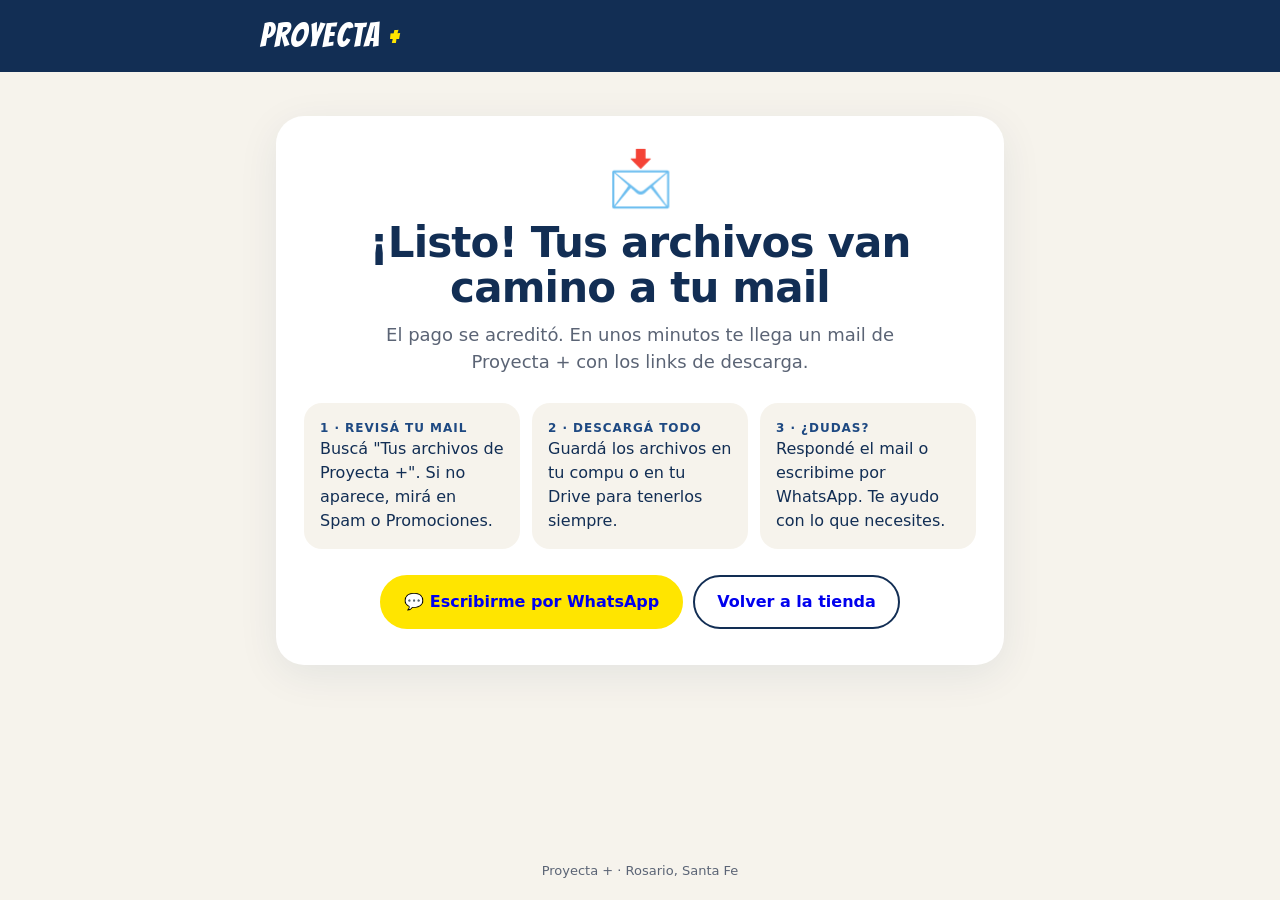
==== gracias.html @ eccf48f8 "Pago automático con Mercado Pago y entrega de links por mail Se activa solo cuando están MP_ACCESS_T" ====
<!doctype html>
<html lang="es-AR"><head><meta charset="utf-8"><meta name="viewport" content="width=device-width,initial-scale=1">
<title>¡Gracias por tu compra! · Proyecta +</title>
<meta name="robots" content="noindex">
<link rel="icon" type="image/png" href="https://www.proyectamas.com.ar/assets/icon/favicon-192.png">
<link rel="preconnect" href="https://fonts.googleapis.com"><link rel="preconnect" href="https://fonts.gstatic.com" crossorigin><link href="https://fonts.googleapis.com/css2?family=Bangers&display=swap" rel="stylesheet">
<style>
:root{--ink:#122e54;--blue:#1e4982;--yellow:#ffe500;--paper:#f6f3ec;--muted:#5b6475}
*{box-sizing:border-box;margin:0}body{background:var(--paper);color:var(--ink);font-family:system-ui,-apple-system,"Segoe UI",Roboto,Arial,sans-serif;line-height:1.5;min-height:100vh;display:flex;flex-direction:column}
header{background:var(--ink);color:#fff;padding:18px 16px}header .w{max-width:760px;margin:auto}
.logo{font-family:"Bangers",cursive;letter-spacing:.04em;font-size:34px;line-height:1;text-decoration:none;color:#fff}.logo span{color:var(--yellow)}
main{flex:1;max-width:760px;width:100%;margin:auto;padding:44px 16px 60px}
.caja{background:#fff;border-radius:28px;padding:36px 28px;box-shadow:0 10px 40px rgba(18,46,84,.08);text-align:center}
.ico{font-size:54px;line-height:1}h1{font-size:clamp(28px,5vw,42px);line-height:1.08;letter-spacing:-.02em;margin:14px 0 10px}
.sub{color:var(--muted);font-size:18px;max-width:520px;margin:0 auto}
.pasos{display:grid;grid-template-columns:repeat(auto-fit,minmax(190px,1fr));gap:12px;margin:28px 0 6px;text-align:left}
.pasos div{background:var(--paper);border-radius:18px;padding:16px}.pasos b{display:block;font-size:12px;letter-spacing:.08em;text-transform:uppercase;color:var(--blue)}
.btns{display:flex;gap:10px;justify-content:center;flex-wrap:wrap;margin-top:26px}
.btn{display:inline-flex;align-items:center;font-weight:800;padding:13px 22px;border-radius:999px;text-decoration:none;border:2px solid var(--ink)}
.btn--y{background:var(--yellow);border-color:var(--yellow)}.btn--l{background:#fff}
[hidden]{display:none!important}
footer{text-align:center;color:var(--muted);font-size:13px;padding:20px}
</style>
<script>!function(f,b,e,v,n,t,s){if(f.fbq)return;n=f.fbq=function(){n.callMethod?n.callMethod.apply(n,arguments):n.queue.push(arguments)};if(!f._fbq)f._fbq=n;n.push=n;n.loaded=!0;n.version='2.0';n.queue=[];t=b.createElement(e);t.async=!0;t.src=v;s=b.getElementsByTagName(e)[0];s.parentNode.insertBefore(t,s)}(window,document,'script','https://connect.facebook.net/en_US/fbevents.js');fbq('init','1619971716531777');fbq('track','PageView');</script>
</head><body>
<header><div class="w"><a class="logo" href="/">PROYECTA <span>+</span></a></div></header>
<main>
  <section class="caja" id="ok">
    <div class="ico">📩</div>
    <h1>¡Listo! Tus archivos van camino a tu mail</h1>
    <p class="sub">El pago se acreditó. En unos minutos te llega un mail de Proyecta + con los links de descarga.</p>
    <div class="pasos">
      <div><b>1 · Revisá tu mail</b>Buscá "Tus archivos de Proyecta +". Si no aparece, mirá en Spam o Promociones.</div>
      <div><b>2 · Descargá todo</b>Guardá los archivos en tu compu o en tu Drive para tenerlos siempre.</div>
      <div><b>3 · ¿Dudas?</b>Respondé el mail o escribime por WhatsApp. Te ayudo con lo que necesites.</div>
    </div>
    <div class="btns"><a class="btn btn--y" href="https://wa.me/5493425104877?text=Hola%20Nico%2C%20acabo%20de%20comprar%20y%20tengo%20una%20consulta" target="_blank" rel="noopener">💬 Escribirme por WhatsApp</a><a class="btn btn--l" href="/">Volver a la tienda</a></div>
  </section>
  <section class="caja" id="pend" hidden>
    <div class="ico">⏳</div>
    <h1>Tu pago está en proceso</h1>
    <p class="sub">Mercado Pago todavía lo está acreditando (pasa con efectivo o algunas tarjetas). Apenas se apruebe, te llegan los archivos solos al mail. No tenés que hacer nada más.</p>
    <div class="btns"><a class="btn btn--y" href="https://wa.me/5493425104877?text=Hola%20Nico%2C%20mi%20pago%20qued%C3%B3%20pendiente" target="_blank" rel="noopener">💬 Consultarme por WhatsApp</a><a class="btn btn--l" href="/">Volver a la tienda</a></div>
  </section>
  <section class="caja" id="err" hidden>
    <div class="ico">😕</div>
    <h1>El pago no se pudo completar</h1>
    <p class="sub">No se hizo ningún cobro. Podés intentarlo de nuevo con otro medio de pago o comprarme directo por WhatsApp.</p>
    <div class="btns"><a class="btn btn--y" href="javascript:history.go(-2)">Intentar de nuevo</a><a class="btn btn--l" href="https://wa.me/5493425104877?text=Hola%20Nico%2C%20no%20pude%20pagar%20en%20la%20web" target="_blank" rel="noopener">💬 Comprar por WhatsApp</a></div>
  </section>
</main>
<footer>Proyecta + · Rosario, Santa Fe</footer>
<script>
(function(){var q=new URLSearchParams(location.search),st=q.get("estado")||q.get("collection_status")||q.get("status")||"approved";
  var vista=st==="approved"?"ok":(st==="pendiente"||st==="pending"||st==="in_process")?"pend":"err";
  ["ok","pend","err"].forEach(function(id){document.getElementById(id).hidden=id!==vista});
  var pid=q.get("payment_id")||q.get("collection_id");
  if(vista==="ok"&&window.fbq&&pid){var k="pm_px_"+pid,ya=false;try{ya=!!localStorage.getItem(k);localStorage.setItem(k,"1")}catch(e){}
    if(!ya)fbq("track","Purchase",{value:+q.get("v")||0,currency:"ARS"},{eventID:"pago-"+pid});}
})();
</script>
</body></html>
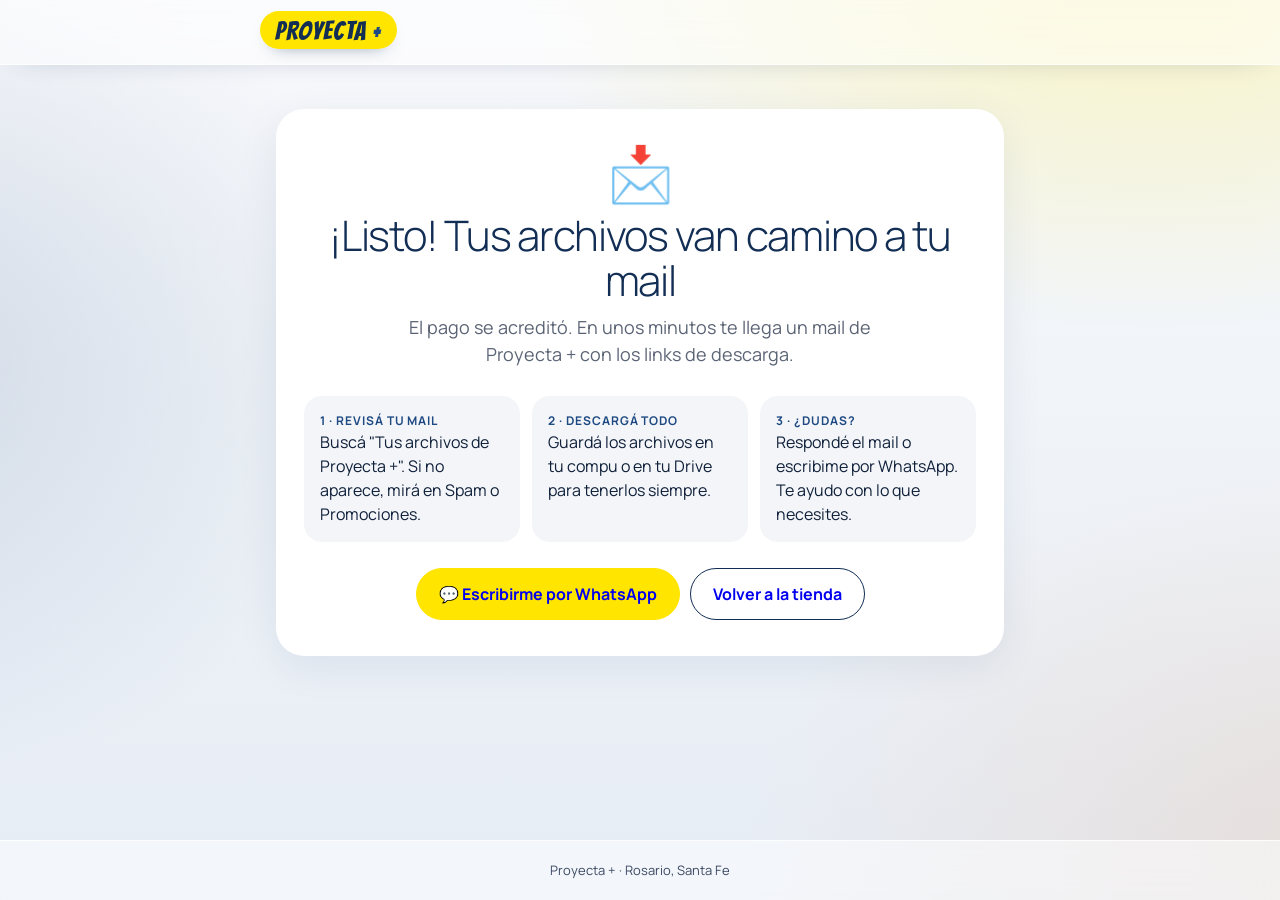
==== commit f823521d: "Tema vidrio: mismo estilo que el Centro de mando (fotos con velo, paneles traslúcidos, Manrope fina)" ====
--- a/gracias.html
+++ b/gracias.html
@@ -22,6 +22,8 @@
 footer{text-align:center;color:var(--muted);font-size:13px;padding:20px}
 </style>
 <script>!function(f,b,e,v,n,t,s){if(f.fbq)return;n=f.fbq=function(){n.callMethod?n.callMethod.apply(n,arguments):n.queue.push(arguments)};if(!f._fbq)f._fbq=n;n.push=n;n.loaded=!0;n.version='2.0';n.queue=[];t=b.createElement(e);t.async=!0;t.src=v;s=b.getElementsByTagName(e)[0];s.parentNode.insertBefore(t,s)}(window,document,'script','https://connect.facebook.net/en_US/fbevents.js');fbq('init','1619971716531777');fbq('track','PageView');</script>
+<link rel="stylesheet" href="https://fonts.googleapis.com/css2?family=Manrope:wght@200;300;400;500;600;700&display=swap">
+<link rel="stylesheet" href="/css/vidrio.css">
 </head><body>
 <header><div class="w"><a class="logo" href="/">PROYECTA <span>+</span></a></div></header>
 <main>
@@ -54,7 +56,7 @@
 (function(){var q=new URLSearchParams(location.search),st=q.get("estado")||q.get("collection_status")||q.get("status")||"approved";
   var vista=st==="approved"?"ok":(st==="pendiente"||st==="pending"||st==="in_process")?"pend":"err";
   ["ok","pend","err"].forEach(function(id){document.getElementById(id).hidden=id!==vista});
-  var pid=q.get("payment_id")||q.get("collection_id");
+  var pid=q.get("payment_id")||q.get("collection_id")||q.get("order_id")||q.get("external_reference");
   if(vista==="ok"&&window.fbq&&pid){var k="pm_px_"+pid,ya=false;try{ya=!!localStorage.getItem(k);localStorage.setItem(k,"1")}catch(e){}
     if(!ya)fbq("track","Purchase",{value:+q.get("v")||0,currency:"ARS"},{eventID:"pago-"+pid});}
 })();
--- a/css/vidrio.css
+++ b/css/vidrio.css
@@ -0,0 +1,186 @@
+/* =================================================================
+   TIENDA PROYECTA + · TEMA VIDRIO
+   El mismo aire del Centro de mando: fondo cálido, foto con velo en la
+   portada, paneles de vidrio esmerilado y Manrope fina.
+   Se carga después de los estilos propios de cada página.
+   ================================================================= */
+:root {
+  --paper: #f3f5f8;
+  --sheet: rgba(255, 255, 255, .6);
+  --line: rgba(30, 73, 130, .16);
+  --text: #10203a;
+  --muted: #5b6475;
+  --vidrio: rgba(255, 255, 255, .6);
+  --vidrio-borde: rgba(255, 255, 255, .8);
+  --sombra: 0 18px 40px -30px rgba(18, 46, 84, .45);
+  --sombra-alta: 0 30px 50px -30px rgba(18, 46, 84, .55);
+  --blur: blur(16px) saturate(1.15);
+}
+body {
+  font-family: "Manrope", "Archivo", system-ui, sans-serif;
+  color: var(--text);
+  background:
+    radial-gradient(1100px 700px at 90% -10%, rgba(255, 229, 0, .26) 0%, transparent 60%),
+    radial-gradient(900px 700px at -12% 40%, rgba(30, 73, 130, .16) 0%, transparent 62%),
+    radial-gradient(1000px 700px at 105% 95%, rgba(226, 190, 165, .32) 0%, transparent 60%),
+    linear-gradient(180deg, #f7f8fb 0%, #eff3f8 55%, #e6ecf5 100%);
+  background-attachment: fixed;
+}
+
+/* ---------- Tipografía fina, sin mayúsculas gritonas ---------- */
+.d1, .d2, .final h2, .red-box h2, .gratis h2, .promo-txt strong {
+  font-family: "Manrope", sans-serif; text-transform: none; font-variation-settings: normal; color: #122e54;
+}
+.d1 { font-weight: 200; font-size: clamp(40px, 5.6vw, 76px); letter-spacing: -0.035em; line-height: .98; }
+.d2 { font-weight: 300; letter-spacing: -0.025em; line-height: 1.05; }
+.d1 em { color: #1e4982; font-weight: 400; }
+h3 { font-weight: 500; letter-spacing: -0.01em; }
+.u-amb, .grupo span, .fila-g, .promo-tag, .pr-portada span, .pk-n { font-family: "Manrope", sans-serif; letter-spacing: .18em; font-size: 11.5px; }
+.u-amb { color: #1e4982; }
+
+/* ---------- Cinta y encabezado ---------- */
+.cinta { background: rgba(18, 46, 84, .92); }
+header.top, body > header {
+  background: rgba(255, 255, 255, .55); border-bottom: 1px solid rgba(255, 255, 255, .7); color: #10203a;
+  backdrop-filter: blur(20px) saturate(1.2); -webkit-backdrop-filter: blur(20px) saturate(1.2);
+  box-shadow: 0 8px 30px -22px rgba(18, 46, 84, .45);
+}
+.logo { background: #ffe500; color: #122e54 !important; padding: 6px 15px 4px; border-radius: 999px; font-size: 26px; box-shadow: 0 8px 18px -12px rgba(18, 46, 84, .6); }
+.logo span { color: #1e4982 !important; }
+.nav-links a { color: #1e3557; font-weight: 500; border-radius: 999px; }
+.nav-links a:hover { background: rgba(255, 255, 255, .7); }
+.volver { color: #122e54; border: 1px solid rgba(30, 73, 130, .3); background: rgba(255, 255, 255, .5); font-weight: 500; }
+.volver:hover { background: #fff; }
+
+/* ---------- Botones: píldoras suaves ---------- */
+.btn { font-weight: 700; border-width: 1px; }
+.btn:hover { transform: translateY(-2px); box-shadow: 0 14px 26px -14px rgba(18, 46, 84, .7); }
+.btn--yellow { border-color: #ffe500; box-shadow: 0 10px 22px -12px rgba(150, 120, 0, .7); }
+.btn--yellow:hover { background: #fff36b; }
+.btn--ink { background: #122e54; border-color: #122e54; }
+.btn--ink:hover { background: #1e4982; box-shadow: 0 14px 26px -14px rgba(18, 46, 84, .7); }
+.btn--line { border-color: rgba(30, 73, 130, .35); background: rgba(255, 255, 255, .55); }
+.btn--ghost { color: #122e54; border-color: rgba(30, 73, 130, .35); background: rgba(255, 255, 255, .55); }
+.btn--ghost:hover { background: #fff; color: #122e54; box-shadow: 0 14px 26px -14px rgba(18, 46, 84, .6); }
+.btn--xl { text-transform: none; letter-spacing: 0; }
+
+/* ---------- Portada: foto con velo (sin grilla) ---------- */
+.plano { background: #dde6f2 var(--foto, none) center / cover no-repeat; color: #10203a; border-radius: 0 0 48px 72px / 0 0 40px 56px; }
+.plano canvas { display: none; }
+.plano::before { content: ""; position: absolute; inset: 0; z-index: 0; pointer-events: none;
+  background:
+    linear-gradient(180deg, rgba(246, 248, 252, .82) 0%, rgba(246, 248, 252, .62) 45%, rgba(236, 242, 250, .45) 70%, rgba(30, 73, 130, .25) 100%),
+    linear-gradient(90deg, rgba(246, 248, 252, .55), rgba(255, 229, 0, .12));
+  backdrop-filter: blur(3px); -webkit-backdrop-filter: blur(3px); }
+.plano .lead, .hero-lead { color: #4b5873; }
+.formula-bar { border: 1px solid rgba(255, 255, 255, .85); background: rgba(255, 255, 255, .72); backdrop-filter: blur(14px); -webkit-backdrop-filter: blur(14px); box-shadow: var(--sombra); }
+.formula-bar .ref { background: rgba(255, 255, 255, .5); }
+.formula-bar span { font-family: "Manrope", sans-serif; }
+.hero-oferta { background: rgba(255, 255, 255, .62); border: 1px solid rgba(255, 255, 255, .85); backdrop-filter: var(--blur); -webkit-backdrop-filter: var(--blur); box-shadow: var(--sombra); }
+.hero-oferta > s { color: #7a8396; }
+.hero-oferta > b { color: #122e54; font-weight: 300; letter-spacing: -0.02em; font-variation-settings: normal; }
+.hero-oferta > small, .confia, .hero-res, .hero-link { color: #3c4a63; }
+.hero-res b { color: #1e4982; }
+.hero-res { border-left-color: #ffe500; }
+.video-wrap, .hero-video { border: 1px solid rgba(255, 255, 255, .85); box-shadow: 0 30px 60px -30px rgba(18, 46, 84, .55); }
+.mas-rubros summary { color: #1e4982; border-color: rgba(30, 73, 130, .35); background: rgba(255, 255, 255, .5); }
+.mas-rubros summary::after { color: #1e4982; }
+
+/* ---------- Bloques que eran azul oscuro: paneles de vidrio ---------- */
+.suite { background: transparent; color: #10203a; }
+.suite::before { display: none; }
+.suite > .wrap { background: linear-gradient(135deg, rgba(255, 255, 255, .62), rgba(234, 241, 250, .48)); border: 1px solid var(--vidrio-borde); border-radius: 40px 64px 36px 56px / 44px 36px 56px 40px;
+  padding: clamp(28px, 4vw, 52px); backdrop-filter: var(--blur); -webkit-backdrop-filter: var(--blur); box-shadow: 0 30px 60px -40px rgba(18, 46, 84, .5), inset 0 1px 0 rgba(255, 255, 255, .7); }
+@media (max-width: 700px) { .suite > .wrap { margin: 0 8px; border-radius: 28px; } }
+.suite .u-amb { color: #1e4982; }
+.suite .lead { color: var(--muted); }
+.suite-img { border: 1px solid rgba(255, 255, 255, .85); background: rgba(18, 46, 84, .9); box-shadow: var(--sombra); }
+.chips li { border: 1px solid rgba(30, 73, 130, .2); background: rgba(255, 255, 255, .6); color: #10203a; }
+.integradora { background: rgba(255, 255, 255, .55); border: 1px solid rgba(255, 255, 255, .85); box-shadow: var(--sombra); }
+.integradora h3 { color: #122e54; }
+.integradora p { color: var(--muted); }
+.suite .chk li { color: #1e3557; }
+.suite .chk li b { color: #10203a; }
+.carrusel { background: transparent; border-top: 0; }
+.capturas img { border: 1px solid rgba(255, 255, 255, .9); box-shadow: var(--sombra); }
+.capturas figure::after { background: rgba(18, 46, 84, .82); backdrop-filter: blur(6px); }
+.capturas-ayuda { color: var(--muted); }
+.capturas-nav button { border: 1px solid rgba(255, 255, 255, .9); box-shadow: var(--sombra); }
+.visor { background: rgba(16, 32, 58, .72); backdrop-filter: blur(20px); -webkit-backdrop-filter: blur(20px); }
+.visor-img img { border: 1px solid rgba(255, 255, 255, .6); }
+
+/* Caja de precio: amarillo de marca, ahora translúcido y sin sombra dura */
+.precio-box { background: linear-gradient(150deg, rgba(255, 236, 60, .92), rgba(255, 244, 160, .78)); border: 1px solid rgba(255, 255, 255, .9);
+  box-shadow: 0 36px 60px -30px rgba(120, 95, 0, .6), inset 0 1px 0 rgba(255, 255, 255, .8); backdrop-filter: var(--blur); -webkit-backdrop-filter: var(--blur); }
+.precio-box .ahora { font-weight: 300; letter-spacing: -0.04em; font-variation-settings: normal; color: #122e54; }
+.precio-box s { font-weight: 500; }
+.ahorro { transform: none; border-radius: 999px; font-weight: 700; }
+
+/* ---------- Tarjetas de vidrio ---------- */
+.pr, .pk, .stack, .tabla-wrap, .prueba div, .resena, .comp2 article, .benef div, .gratis, .garantia, details, .autor-datos div, .pasos li, .sueltas, .nota-m, .card, .como div {
+  background: var(--vidrio) !important; border: 1px solid var(--vidrio-borde) !important;
+  backdrop-filter: var(--blur); -webkit-backdrop-filter: var(--blur); box-shadow: var(--sombra);
+}
+.pr, .pk, .comp2 article, .benef div, .resena, .prueba div { border-radius: 24px; }
+.pr:hover, .card:hover { transform: translateY(-4px); box-shadow: var(--sombra-alta); }
+.pr--dest, .pk--dest, .comp2 article:last-child { box-shadow: 0 0 0 2px rgba(255, 229, 0, .9), var(--sombra); }
+.pr-portada { border-bottom: 1px solid rgba(255, 255, 255, .7); background-image: none !important; background: radial-gradient(400px 200px at 90% 0%, rgba(255, 229, 0, .35), transparent 70%), linear-gradient(135deg, #1e4982, #122e54); }
+.pr-portada b { font-weight: 200; font-variation-settings: normal; }
+.pr h3, .pk h3 { font-weight: 500; }
+.pr-et { border: 0; }
+.pr-precio, .pk .pr-precio, .filas .fp { font-weight: 300; letter-spacing: -0.02em; color: #122e54; }
+.pr-precio s { font-weight: 500; }
+.pr-compra, .filas li { border-top-color: rgba(30, 73, 130, .14); }
+.grupo { border-bottom: 1px solid rgba(30, 73, 130, .2); }
+.aviso-suite { background: linear-gradient(135deg, rgba(255, 229, 0, .85), rgba(255, 244, 160, .65)); border: 1px solid rgba(255, 255, 255, .85); box-shadow: var(--sombra); }
+.pasos li::before { font-family: "Manrope", sans-serif; background: #122e54; }
+.stack-row { border-bottom-color: rgba(30, 73, 130, .14); }
+.stack-tot { background: linear-gradient(140deg, rgba(18, 46, 84, .94), rgba(30, 73, 130, .86)); }
+.stack-tot > b, .final-precio > b { font-weight: 300; letter-spacing: -0.04em; font-variation-settings: normal; }
+table.comp thead th { background: rgba(255, 255, 255, .5); font-weight: 600; letter-spacing: .1em; font-size: 12.5px; }
+table.comp td, table.comp th { border-bottom-color: rgba(30, 73, 130, .12); }
+.prueba b, .benef b, .autor-datos b, .gratis .big { font-weight: 200; letter-spacing: -0.03em; font-variation-settings: normal; }
+.autor-sec { background: transparent; border-bottom: 0; }
+.autor img { border: 4px solid rgba(255, 255, 255, .9); box-shadow: 0 20px 40px -20px rgba(18, 46, 84, .6), 0 0 0 10px rgba(255, 229, 0, .35); }
+.pas { background: transparent; border-bottom: 0; }
+summary::after { font-family: "Manrope", sans-serif; }
+details { border-radius: 18px !important; }
+
+/* Promo */
+.promo { background: linear-gradient(135deg, rgba(255, 229, 0, .9), rgba(255, 244, 160, .75)); border-top: 1px solid rgba(255, 255, 255, .8); border-bottom: 1px solid rgba(255, 255, 255, .8); backdrop-filter: var(--blur); -webkit-backdrop-filter: var(--blur); }
+.promo-txt strong { font-weight: 400; }
+#promo-t span { background: rgba(18, 46, 84, .9); }
+#promo-t b { font-family: "Manrope", sans-serif; font-weight: 600; }
+.promo-cuotas { background: rgba(255, 255, 255, .7); border: 1px solid rgba(255, 255, 255, .9); }
+.promo-cuotas b { font-weight: 300; }
+
+/* Red y CTA final */
+.red-box { background: linear-gradient(140deg, rgba(18, 46, 84, .92), rgba(30, 73, 130, .84)); border: 1px solid rgba(255, 255, 255, .25); box-shadow: 0 30px 60px -36px rgba(18, 46, 84, .7); backdrop-filter: var(--blur); -webkit-backdrop-filter: var(--blur); }
+.red-box h2 { color: #fff; font-weight: 300; }
+.final { background: transparent; border-top: 0; }
+.final > .wrap { background: linear-gradient(150deg, rgba(255, 236, 60, .88), rgba(255, 244, 160, .7)); border: 1px solid rgba(255, 255, 255, .9); border-radius: 44px 72px 40px 64px / 52px 40px 64px 44px;
+  padding: clamp(32px, 5vw, 64px) clamp(20px, 4vw, 48px); box-shadow: 0 36px 60px -36px rgba(120, 95, 0, .55); backdrop-filter: var(--blur); -webkit-backdrop-filter: var(--blur); }
+@media (max-width: 700px) { .final > .wrap { margin: 0 8px; border-radius: 30px; } }
+.final h2 { font-weight: 300; letter-spacing: -0.03em; }
+.final-precio { background: linear-gradient(140deg, rgba(18, 46, 84, .95), rgba(30, 73, 130, .88)); box-shadow: 0 24px 40px -20px rgba(18, 46, 84, .7); }
+.bump { border-radius: 18px; }
+
+/* Pie */
+footer { background: rgba(255, 255, 255, .5); color: #3c4a63; border-top: 1px solid rgba(255, 255, 255, .8); backdrop-filter: blur(16px); -webkit-backdrop-filter: blur(16px); }
+footer a { color: #1e4982; }
+
+/* Barras inferiores de compra: vidrio oscuro */
+#carrito, #barra { background: rgba(18, 46, 84, .82); border: 1px solid rgba(255, 255, 255, .3); backdrop-filter: blur(18px) saturate(1.2); -webkit-backdrop-filter: blur(18px) saturate(1.2); box-shadow: 0 20px 40px -16px rgba(18, 46, 84, .7); }
+#carrito b, #barra b { font-variation-settings: normal; font-weight: 600; }
+#wsp { box-shadow: 0 0 0 4px rgba(255, 255, 255, .55), 0 10px 24px -8px rgba(18, 46, 84, .5); }
+
+/* ---------- Inicio de la tienda (index) ---------- */
+body > header a.ws { box-shadow: 0 10px 22px -12px rgba(150, 120, 0, .7); }
+main h1 { font-family: "Manrope", sans-serif; font-weight: 300; letter-spacing: -0.03em; color: #122e54; }
+.card { border-radius: 26px !important; }
+.card h2 { font-weight: 300; letter-spacing: -0.02em; }
+.card b { font-weight: 600; }
+.como div { border-radius: 20px !important; }
+
+/* Palabra destacada del título: azul con resaltador amarillo (el amarillo solo no se lee sobre claro) */
+.plano .d1 em { color: #1e4982; font-weight: 300; background: linear-gradient(transparent 62%, rgba(255, 229, 0, .75) 62%, rgba(255, 229, 0, .75) 92%, transparent 92%); padding: 0 .06em; -webkit-box-decoration-break: clone; box-decoration-break: clone; }
